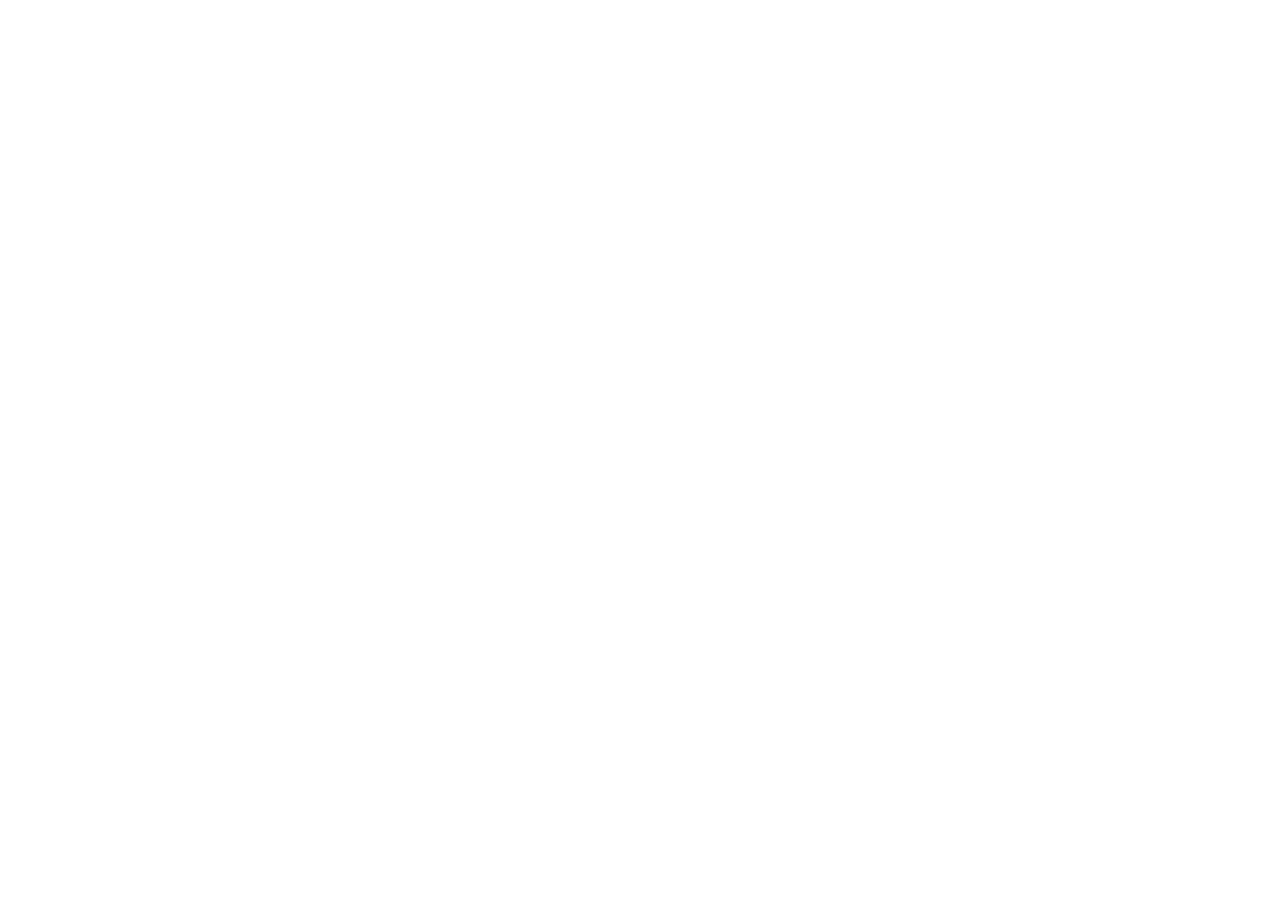
==== Course 1 | Creating custom knob/index.html @ 1a6e506a "first commit" ====
<!DOCTYPE html>
<html lang="en">
<head>
    <meta charset="UTF-8">
    <meta http-equiv="X-UA-Compatible" content="IE=edge">
    <meta name="viewport" content="width=device-width, initial-scale=1.0">
    <title>Custom Knob</title>
</head>
<body>
    
</body>
</html>
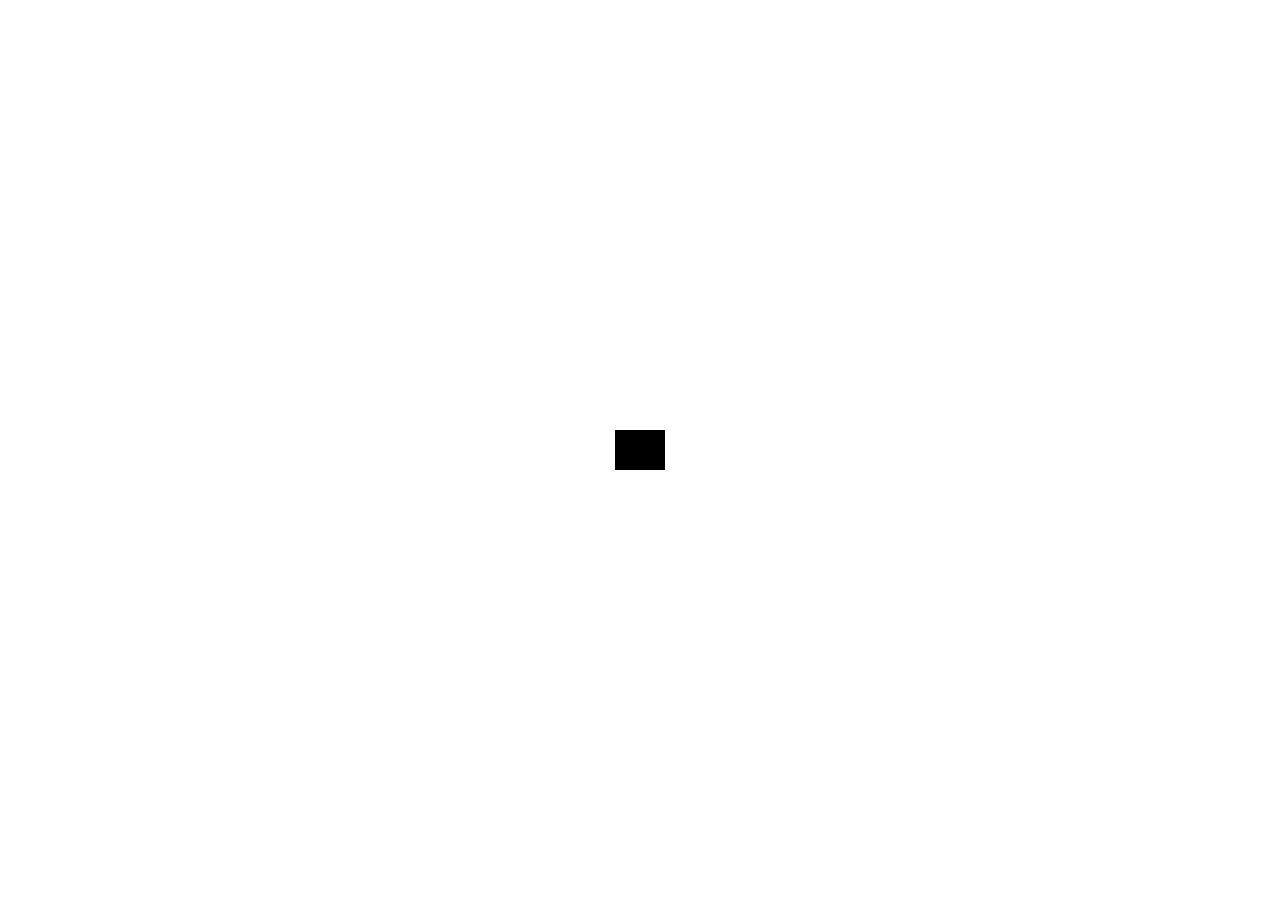
==== commit 217c34f3: "add css and center knob-container div" ====
--- a/Course 1 | Creating custom knob/index.html
+++ b/Course 1 | Creating custom knob/index.html
@@ -5,8 +5,13 @@
     <meta http-equiv="X-UA-Compatible" content="IE=edge">
     <meta name="viewport" content="width=device-width, initial-scale=1.0">
     <title>Custom Knob</title>
+    <link rel="stylesheet" href="style.css">
 </head>
 <body>
-    
+    <main>
+        <div class="knob-container">
+            <span class="circle"></span>
+        </div>
+    </main>
 </body>
 </html>--- a/Course 1 | Creating custom knob/style.css
+++ b/Course 1 | Creating custom knob/style.css
@@ -0,0 +1,17 @@
+body {
+    margin: 0;
+    padding: 0;
+}
+
+main {
+    display: flex;
+    justify-content: center;
+    align-items: center;
+    min-height: 100vh;
+}
+
+.knob-container {
+    width: 50px;
+    height: 40px;
+    background: black;
+}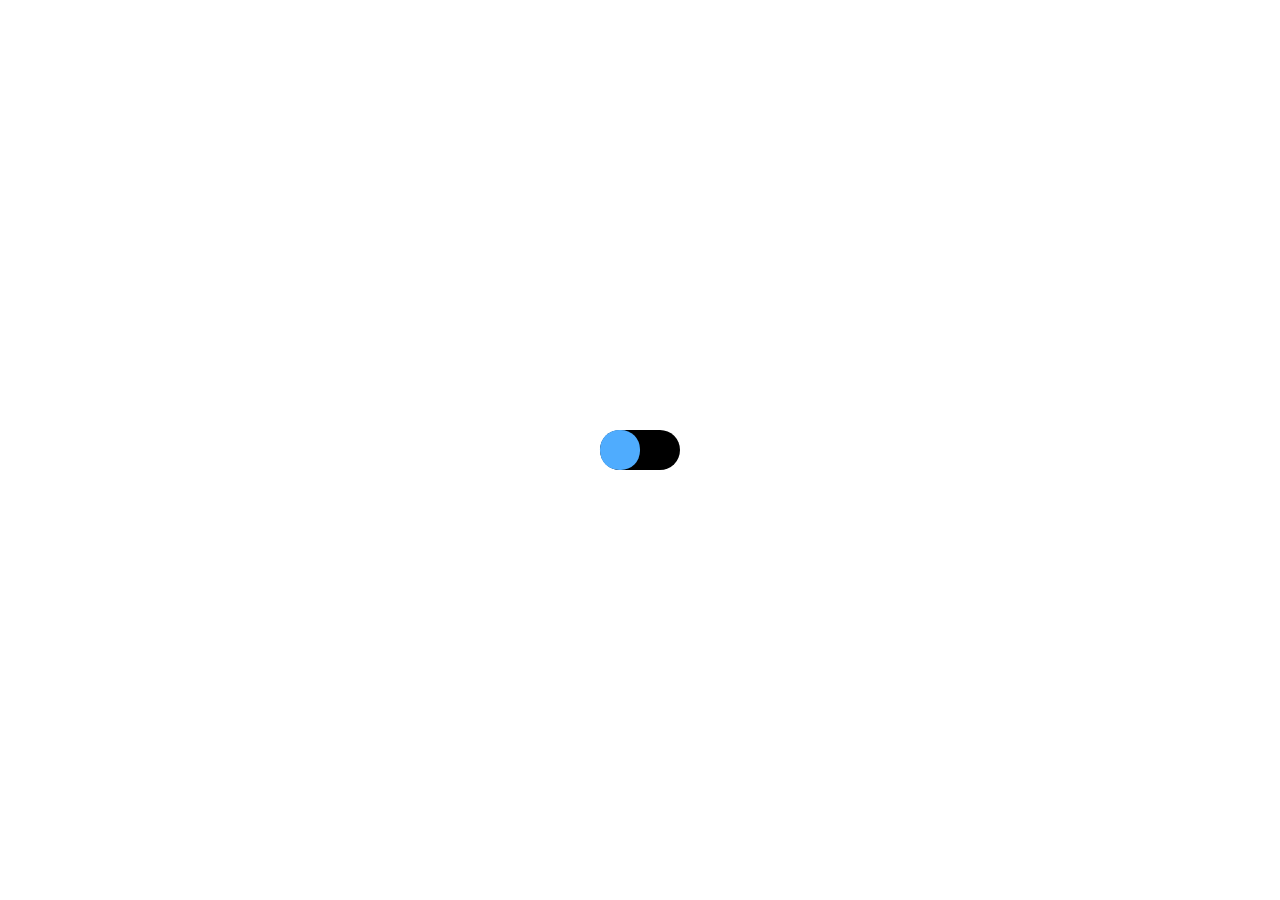
==== commit ace36d23: "style circle in knob container" ====
--- a/Course 1 | Creating custom knob/index.html
+++ b/Course 1 | Creating custom knob/index.html
@@ -10,7 +10,7 @@
 <body>
     <main>
         <div class="knob-container">
-            <span class="circle"></span>
+            <div class="circle"></div>
         </div>
     </main>
 </body>
--- a/Course 1 | Creating custom knob/style.css
+++ b/Course 1 | Creating custom knob/style.css
@@ -11,7 +11,20 @@
 }
 
 .knob-container {
-    width: 50px;
+    width: 80px;
     height: 40px;
     background: black;
+    border-radius: 40px;
+}
+
+.switched-on {
+    text-align: -webkit-right;
+}
+
+.circle {
+    background-color: #4facfe;
+    width: 40px;
+    height: 40px;
+    border-radius: 48%;
+    cursor: pointer;
 }